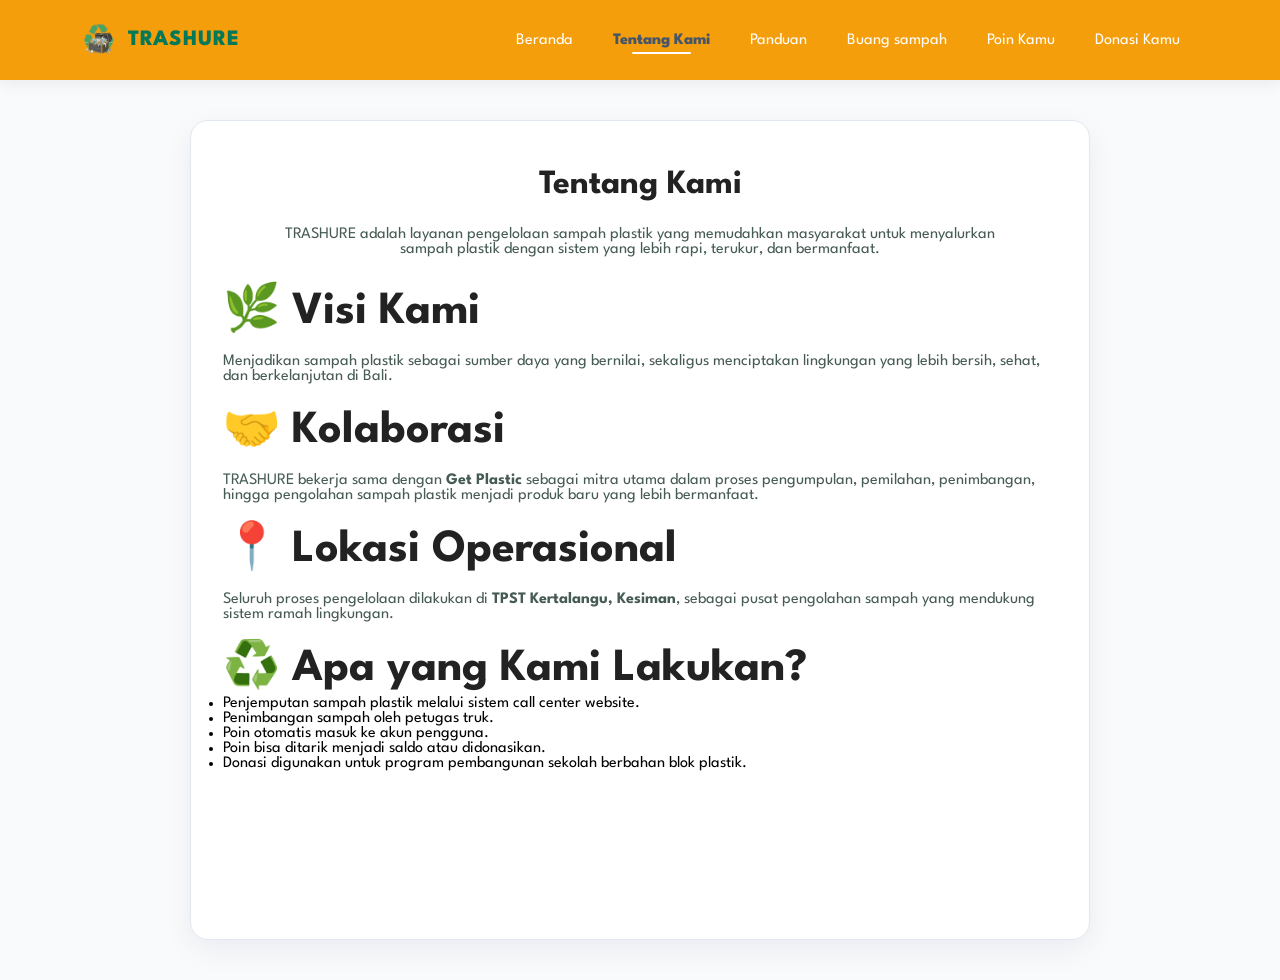
==== aboutus.html @ eafabfb1 "Add files via upload" ====
<!DOCTYPE html>
<html lang="en">

<head>
  <meta charset="UTF-8">
  <meta http-equiv="X-UA-Compatible" content="IE=edge">
  <meta name="viewport" content="width=device-width, initial-scale=1.0">
  <title>TRASHURE - Tentang Kami</title>

  <link rel="stylesheet" href="https://pro.fontawesome.com/releases/v5.10.0/css/all.css" />
  <link rel="stylesheet" href="style.css">
</head>

<body>

  <!-- HEADER -->
  <section id="header">
    <a href="index.html" class="brand">
      <img src="logo.png" class="logo" alt="Trashure Logo">
      <span class="brand-text">TRASHURE</span>
    </a>

    <div>
      <ul id="navbar">
        <li><a href="index.html">Beranda</a></li>
        <li><a class="active" href="aboutus.html">Tentang Kami</a></li>
        <li><a href="Panduan.html">Panduan</a></li>
        <li><a href="jemput.html">Buang sampah</a></li>
        <li><a href="poin.html">Poin Kamu</a></li>
        <li><a href="donasi.html">Donasi Kamu</a></li>
      </ul>
    </div>
  </section>

  <!-- MAIN -->
  <main id="about-page">

    <section class="about-box">
      <h1>Tentang Kami</h1>
      <p class="about-sub">
        TRASHURE adalah layanan pengelolaan sampah plastik yang memudahkan masyarakat untuk menyalurkan sampah plastik
        dengan sistem yang lebih rapi, terukur, dan bermanfaat.
      </p>

      <div class="about-card">
        <h2>🌿 Visi Kami</h2>
        <p>
          Menjadikan sampah plastik sebagai sumber daya yang bernilai, sekaligus menciptakan lingkungan yang lebih bersih,
          sehat, dan berkelanjutan di Bali.
        </p>
      </div>

      <div class="about-card">
        <h2>🤝 Kolaborasi</h2>
        <p>
          TRASHURE bekerja sama dengan <b>Get Plastic</b> sebagai mitra utama dalam proses pengumpulan, pemilahan,
          penimbangan, hingga pengolahan sampah plastik menjadi produk baru yang lebih bermanfaat.
        </p>
      </div>

      <div class="about-card">
        <h2>📍 Lokasi Operasional</h2>
        <p>
          Seluruh proses pengelolaan dilakukan di <b>TPST Kertalangu, Kesiman</b>,
          sebagai pusat pengolahan sampah yang mendukung sistem ramah lingkungan.
        </p>
      </div>

      <div class="about-card">
        <h2>♻️ Apa yang Kami Lakukan?</h2>
        <ul>
          <li>Penjemputan sampah plastik melalui sistem call center website.</li>
          <li>Penimbangan sampah oleh petugas truk.</li>
          <li>Poin otomatis masuk ke akun pengguna.</li>
          <li>Poin bisa ditarik menjadi saldo atau didonasikan.</li>
          <li>Donasi digunakan untuk program pembangunan sekolah berbahan blok plastik.</li>
        </ul>
      </div>

    </section>

  </main>

  <script src="script.js"></script>
</body>

</html>
---- style.css ----
@import url("https://fonts.googleapis.com/css2?family=Spartan:wght@100;200;300;400;500;600;700;800;900&display=swap");
* {
  margin: 0;
  padding: 0;
  box-sizing: border-box;
  font-family: "Spartan", sans-serif;
}

html {
  scroll-behavior: smooth;
}

/* Global Styles */

h1 {
  font-size: 50px;
  line-height: 64px;
  color: #222;


}

h2 {
  font-size: 46px;
  line-height: 54px;
  color: #222;
}

h4 {
  font-size: 20px;
  color: #222;
}

h6 {
  font-weight: 700;
  font-size: 12px;
}

p {
  font-size: 16px;
  color: #465b52;
  margin: 15px 0 20px 0;
}

.section-p1 {
  padding: 40px 80px;
}

.section-m1 {
  margin: 40px 0;
}

body {
  width: 100%;
  
}

#header{
    display: flex;
    align-items: center;
    justify-content: space-between;    
    padding: 20px 80px;
    background: rgb(245, 158, 11);
    box-shadow: 0 5px 15px rgb(0, 0, 0, 0.06);
}

#navbar{
    display: flex;
    align-items: center;
    justify-content: center;
}

#navbar li{
        list-style: none;
        padding: 0 20px;

}

#navbar li a{
    text-decoration: none;
    font-size: 16px;
    color:white;
    transition: 0.3 ease;
}

#navbar li a:hover,
#navbar li a.active {
    color: rgb(71, 85, 105);
}

/* =========================
   JEMPUT PAGE (LOGIN STYLE)
   ========================= */

#header {
  position: sticky;
  top: 0;
  z-index: 999;
}

/* Biar logo tidak kegedean */
.logo {
  height: 40px;
  width: auto;
}

#jemput-page {
  min-height: calc(100vh - 120px);
  display: flex;
  flex-direction: column;
  align-items: center;
  justify-content: center;
  padding: 40px 16px;
  background: #f8fafc;
}

/* Judul halaman */
.jemput-title {
  text-align: center;
  max-width: 600px;
  margin-bottom: 24px;
}

.jemput-title h1 {
  font-size: 34px;
  margin-bottom: 10px;
  color: #222;
}

.jemput-title p {
  font-size: 15px;
  color: rgb(71, 85, 105);
  line-height: 1.6;
}

/* Garis */
#jemput-page hr {
  width: 100%;
  max-width: 520px;
  border: none;
  border-top: 1px solid #e2e8f0;
  margin: 18px 0;
}

/* Card form */
.jemput-form {
  width: 100%;
  max-width: 520px;
  background: white;
  padding: 28px;
  border-radius: 18px;
  box-shadow: 0 10px 30px rgba(15, 23, 42, 0.08);
  border: 1px solid #e2e8f0;
}

/* Label */
.jemput-form label {
  font-size: 13px;
  font-weight: 600;
  color: #222;
  display: inline-block;
  margin-bottom: 8px;
}

/* Input, textarea, select */
.jemput-form input,
.jemput-form textarea,
.jemput-form select {
  width: 100%;
  padding: 12px 14px;
  border-radius: 12px;
  border: 1px solid #cbd5e1;
  font-size: 14px;
  outline: none;
  transition: 0.2s ease;
  background: #ffffff;
  color: #222;
}

/* Textarea */
.jemput-form textarea {
  resize: none;
}

/* Hover */
.jemput-form input:hover,
.jemput-form textarea:hover,
.jemput-form select:hover {
  border-color: #94a3b8;
}

/* Focus (electric blue) */
.jemput-form input:focus,
.jemput-form textarea:focus,
.jemput-form select:focus {
  border-color: rgb(37, 99, 235);
  box-shadow: 0 0 0 4px rgba(37, 99, 235, 0.15);
}

/* Tombol submit */
.jemput-form button {
  width: 100%;
  padding: 13px 16px;
  border: none;
  border-radius: 12px;
  cursor: pointer;
  font-size: 15px;
  font-weight: 700;
  background: rgb(4, 120, 87);
  color: white;
  transition: 0.2s ease;
  margin-top: 6px;
}

/* Hover tombol */
.jemput-form button:hover {
  transform: translateY(-1px);
  background: #059669;
}

/* Ketentuan (card juga) */
.jemput-ketentuan {
  width: 100%;
  max-width: 520px;
  background: white;
  padding: 20px 22px;
  border-radius: 18px;
  box-shadow: 0 10px 30px rgba(15, 23, 42, 0.06);
  border: 1px solid #e2e8f0;
}

.jemput-ketentuan h2 {
  font-size: 18px;
  margin-bottom: 12px;
  color: #222;
}

.jemput-ketentuan ul {
  margin: 0;
  padding-left: 18px;
  color: rgb(71, 85, 105);
  line-height: 1.7;
  font-size: 14px;
}

.brand {
  display: flex;
  align-items: center;
  gap: 10px;
  text-decoration: none;
}

.brand-text {
  font-size: 22px;
  font-weight: 800;
  color: rgb(4, 120, 87); /* Emerald Green */
  letter-spacing: 1px;
}

.hasil-konversi {
  background: #f1f5f9;
  padding: 16px;
  border-radius: 14px;
  margin-bottom: 16px;
  border: 1px solid #e2e8f0;
}

.hasil-konversi p {
  margin: 0;
  font-size: 14px;
  color: rgb(71, 85, 105);
}

.hasil-konversi h3 {
  margin: 8px 0 6px 0;
  font-size: 22px;
  font-weight: 900;
  color: rgb(4, 120, 87);
}

.hasil-konversi small {
  color: rgb(71, 85, 105);
}

.pesan-konfirmasi {
  margin-top: 18px;
  background: #ecfdf5;
  border: 1px solid #a7f3d0;
  padding: 16px;
  border-radius: 14px;
  color: rgb(4, 120, 87);
  font-weight: 700;
  line-height: 1.5;
}

/* =========================
   DASHBOARD POIN (BAGAN)
   ========================= */

#poin-page {
  padding: 40px 16px;
  background: #f8fafc;
  min-height: 100vh;
}

.poin-dashboard {
  max-width: 950px;
  margin: 0 auto 25px auto;
}

/* Bagan umum */
.bagan {
  background: white;
  border-radius: 18px;
  padding: 22px;
  border: 1px solid #e2e8f0;
  box-shadow: 0 10px 30px rgba(15, 23, 42, 0.06);
}

/* Bagan besar */
.bagan.besar {
  margin-bottom: 18px;
  text-align: center;
}

.bagan h3 {
  font-size: 16px;
  font-weight: 800;
  color: #222;
  margin-bottom: 10px;
}

.bagan .angka {
  font-size: 40px;
  font-weight: 900;
  margin: 0;
  color: rgb(4, 120, 87); /* emerald */
}

.bagan .ket {
  margin-top: 12px;
  font-size: 14px;
  color: rgb(71, 85, 105);
  line-height: 1.6;
}

/* Row 2 bagan */
.bagan-row {
  display: grid;
  grid-template-columns: repeat(2, 1fr);
  gap: 18px;
}

/* Bagan kecil */
.bagan.kecil .angka {
  font-size: 26px;
  color: rgb(37, 99, 235); /* electric blue */
}

/* Biar bagan donasi beda warna */
.bagan.kecil:last-child .angka {
  color: rgb(245, 158, 11); /* golden amber */
}

/* Responsive */
@media (max-width: 800px) {
  .bagan-row {
    grid-template-columns: 1fr;
  }

  .bagan .angka {
    font-size: 32px;
  }
}

#navbar li a.active {
  font-weight: 800;
  position: relative;
}

#navbar li a.active::after {
  content: "";
  width: 60%;
  height: 2px;
  background: white;
  position: absolute;
  bottom: -6px;
  left: 20%;
  border-radius: 2px;
}

/* =========================
   HALAMAN BELUM TERSEDIA
   ========================= */

.belum-page {
  min-height: calc(100vh - 100px);
  display: flex;
  align-items: center;
  justify-content: center;
  padding: 40px 16px;
  background: #f8fafc;
}

.belum-card {
  width: 100%;
  max-width: 520px;
  background: white;
  border-radius: 18px;
  padding: 28px;
  text-align: center;
  border: 1px solid #e2e8f0;
  box-shadow: 0 10px 30px rgba(15, 23, 42, 0.08);
}

.belum-card h1 {
  font-size: 36px;
  margin-bottom: 12px;
}

.belum-card p {
  font-size: 15px;
  color: rgb(71, 85, 105);
  line-height: 1.7;
  margin-bottom: 18px;
}

.belum-btn {
  display: inline-block;
  width: 100%;
  padding: 13px 16px;
  border-radius: 12px;
  font-weight: 800;
  text-decoration: none;
  background: rgb(4, 120, 87);
  color: white;
  transition: 0.2s ease;
}

.belum-btn:hover {
  transform: translateY(-1px);
  background: #059669;
}

/* =========================
   DONASI PAGE (EMPTY STATE)
   ========================= */

.donasi-page {
  min-height: calc(100vh - 100px);
  display: flex;
  align-items: center;
  justify-content: center;
  padding: 40px 16px;
  background: #f8fafc;
}

.donasi-card {
  width: 100%;
  max-width: 600px;
  background: white;
  border-radius: 18px;
  padding: 30px;
  text-align: center;
  border: 1px solid #e2e8f0;
  box-shadow: 0 10px 30px rgba(15, 23, 42, 0.08);
}

.donasi-card h1 {
  font-size: 30px;
  margin-bottom: 14px;
}

.donasi-empty {
  font-size: 18px;
  font-weight: 800;
  color: rgb(245, 158, 11);
  margin-bottom: 10px;
}

.donasi-sub {
  font-size: 15px;
  color: rgb(71, 85, 105);
  line-height: 1.7;
  margin-bottom: 18px;
}

.donasi-btn {
  display: inline-block;
  width: 100%;
  padding: 13px 16px;
  border-radius: 12px;
  font-weight: 800;
  text-decoration: none;
  background: rgb(245, 158, 11);
  color: white;
  transition: 0.2s ease;
}

.donasi-btn:hover {
  transform: translateY(-1px);
  background: #f59e0b;
}

/* =========================
   PANDUAN PAGE
   ========================= */

.panduan-page {
  padding: 40px 16px;
  background: #f8fafc;
  min-height: 100vh;
}

.panduan-title {
  max-width: 850px;
  margin: 0 auto 25px auto;
  text-align: center;
}

.panduan-title h1 {
  font-size: 34px;
  margin-bottom: 10px;
}

.panduan-title p {
  font-size: 15px;
  color: rgb(71, 85, 105);
  line-height: 1.7;
}

.panduan-box {
  max-width: 850px;
  margin: 0 auto 18px auto;
  background: white;
  border-radius: 18px;
  padding: 24px;
  border: 1px solid #e2e8f0;
  box-shadow: 0 10px 30px rgba(15, 23, 42, 0.06);
}

.panduan-box h2 {
  font-size: 18px;
  margin-bottom: 12px;
}

.panduan-box ul {
  margin: 0;
  padding-left: 18px;
  line-height: 1.7;
  color: rgb(71, 85, 105);
  font-size: 15px;
}

.panduan-box p {
  margin: 0;
  font-size: 15px;
  line-height: 1.7;
  color: rgb(71, 85, 105);
}

/* box penting */
.panduan-box.penting {
  border: 1px solid #fde68a;
  background: #fffbeb;
}

/* =========================
   HOME / BERANDA
   ========================= */

.home-page {
  padding: 40px 16px;
  background: #f8fafc;
  min-height: 100vh;
}

.hero {
  max-width: 1100px;
  margin: 0 auto 40px auto;
  display: grid;
  grid-template-columns: 1.3fr 0.7fr;
  gap: 20px;
  align-items: start;
}

.hero-text h1 {
  font-size: 40px;
  margin-bottom: 12px;
}

.hero-text p {
  color: rgb(71, 85, 105);
  line-height: 1.7;
  font-size: 15px;
}

.hero-btn {
  display: flex;
  gap: 12px;
  margin-top: 18px;
  flex-wrap: wrap;
}

.btn-primary {
  display: inline-block;
  padding: 13px 18px;
  border-radius: 12px;
  font-weight: 800;
  text-decoration: none;
  background: rgb(4, 120, 87);
  color: white;
  transition: 0.2s ease;
}

.btn-primary:hover {
  transform: translateY(-1px);
  background: #059669;
}

.btn-secondary {
  display: inline-block;
  padding: 13px 18px;
  border-radius: 12px;
  font-weight: 800;
  text-decoration: none;
  background: white;
  border: 1px solid #e2e8f0;
  color: rgb(71, 85, 105);
  transition: 0.2s ease;
}

.btn-secondary:hover {
  transform: translateY(-1px);
  border-color: #cbd5e1;
}

/* Box kanan */
.hero-box {
  background: white;
  border-radius: 18px;
  padding: 22px;
  border: 1px solid #e2e8f0;
  box-shadow: 0 10px 30px rgba(15, 23, 42, 0.06);
}

.hero-box h3 {
  font-size: 16px;
  margin-bottom: 12px;
}

.hero-box ul {
  list-style: none;
  padding: 0;
  margin: 0;
  line-height: 2;
  color: rgb(71, 85, 105);
  font-size: 14px;
}

/* Produk */
.produk {
  max-width: 1100px;
  margin: 0 auto 40px auto;
}

.produk h2 {
  font-size: 26px;
  margin-bottom: 10px;
}

.produk-sub {
  margin-top: 0;
  font-size: 15px;
  color: rgb(71, 85, 105);
  line-height: 1.7;
  margin-bottom: 20px;
}

.produk-grid {
  display: grid;
  grid-template-columns: repeat(4, 1fr);
  gap: 18px;
}

.produk-card {
  background: white;
  border-radius: 18px;
  overflow: hidden;
  border: 1px solid #e2e8f0;
  box-shadow: 0 10px 30px rgba(15, 23, 42, 0.06);
}

.produk-card img {
  width: 100%;
  height: 160px;
  object-fit: cover;
  display: block;
}

.produk-card h4 {
  font-size: 15px;
  margin: 14px 14px 6px 14px;
}

.produk-card p {
  font-size: 13px;
  margin: 0 14px 16px 14px;
  color: rgb(71, 85, 105);
  line-height: 1.6;
}

/* CTA */
.cta {
  max-width: 1100px;
  margin: 0 auto;
  background: white;
  border-radius: 18px;
  padding: 28px;
  text-align: center;
  border: 1px solid #e2e8f0;
  box-shadow: 0 10px 30px rgba(15, 23, 42, 0.06);
}

.cta h2 {
  font-size: 24px;
  margin-bottom: 10px;
}

.cta p {
  font-size: 15px;
  color: rgb(71, 85, 105);
  line-height: 1.7;
  margin-bottom: 18px;
}

/* Responsive */
@media (max-width: 1000px) {
  .produk-grid {
    grid-template-columns: repeat(2, 1fr);
  }

  .hero {
    grid-template-columns: 1fr;
  }
}

@media (max-width: 520px) {
  .produk-grid {
    grid-template-columns: 1fr;
  }
}

/* =========================
   ABOUT US PAGE
   ========================= */

#about-page {
  padding: 40px 16px;
  background: #f8fafc;
  min-height: 100vh;
  display: flex;
  justify-content: center;
}

.about-box {
  width: 100%;
  max-width: 900px;
  background: white;
  padding: 32px;
  border-radius: 18px;
  border: 1px solid #e2e8f0;
  box-shadow: 0 10px 30px rgba(15, 23, 42, 0.06);
}

/* Judul */
.about-box h1 {
  font-size: 34px;
  margin-bottom: 10px;
  color: #222;
  text-align: center;
}

/* Subtext */
.about-sub {
  text-align: center;
  max-width: 720px;
  margin: 0 auto 28px auto;
  fo
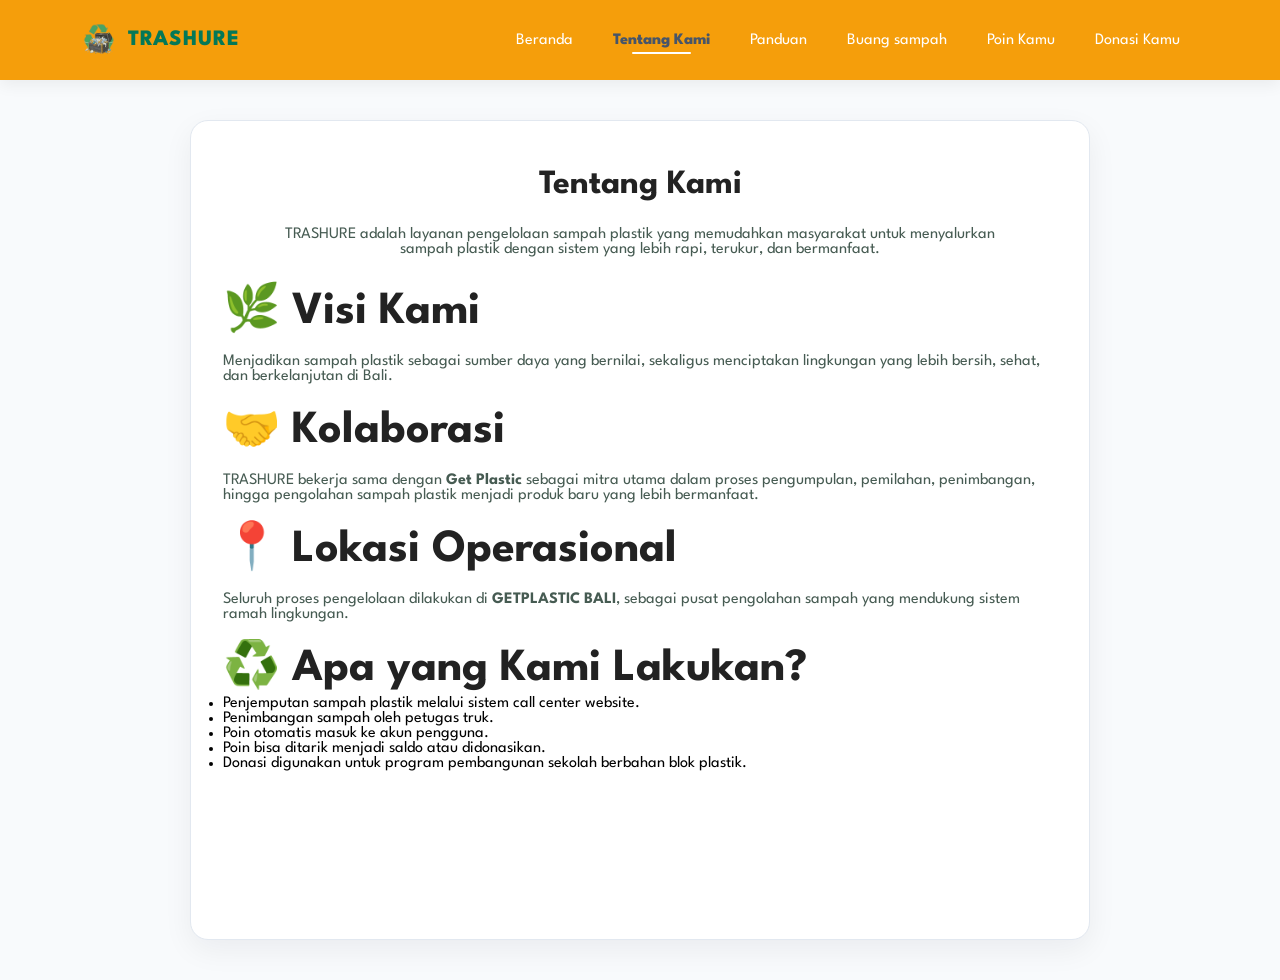
==== commit 92b10ec2: "Update aboutus.html" ====
--- a/aboutus.html
+++ b/aboutus.html
@@ -61,7 +61,7 @@
       <div class="about-card">
         <h2>📍 Lokasi Operasional</h2>
         <p>
-          Seluruh proses pengelolaan dilakukan di <b>TPST Kertalangu, Kesiman</b>,
+          Seluruh proses pengelolaan dilakukan di <b>GETPLASTIC BALI</b>,
           sebagai pusat pengolahan sampah yang mendukung sistem ramah lingkungan.
         </p>
       </div>
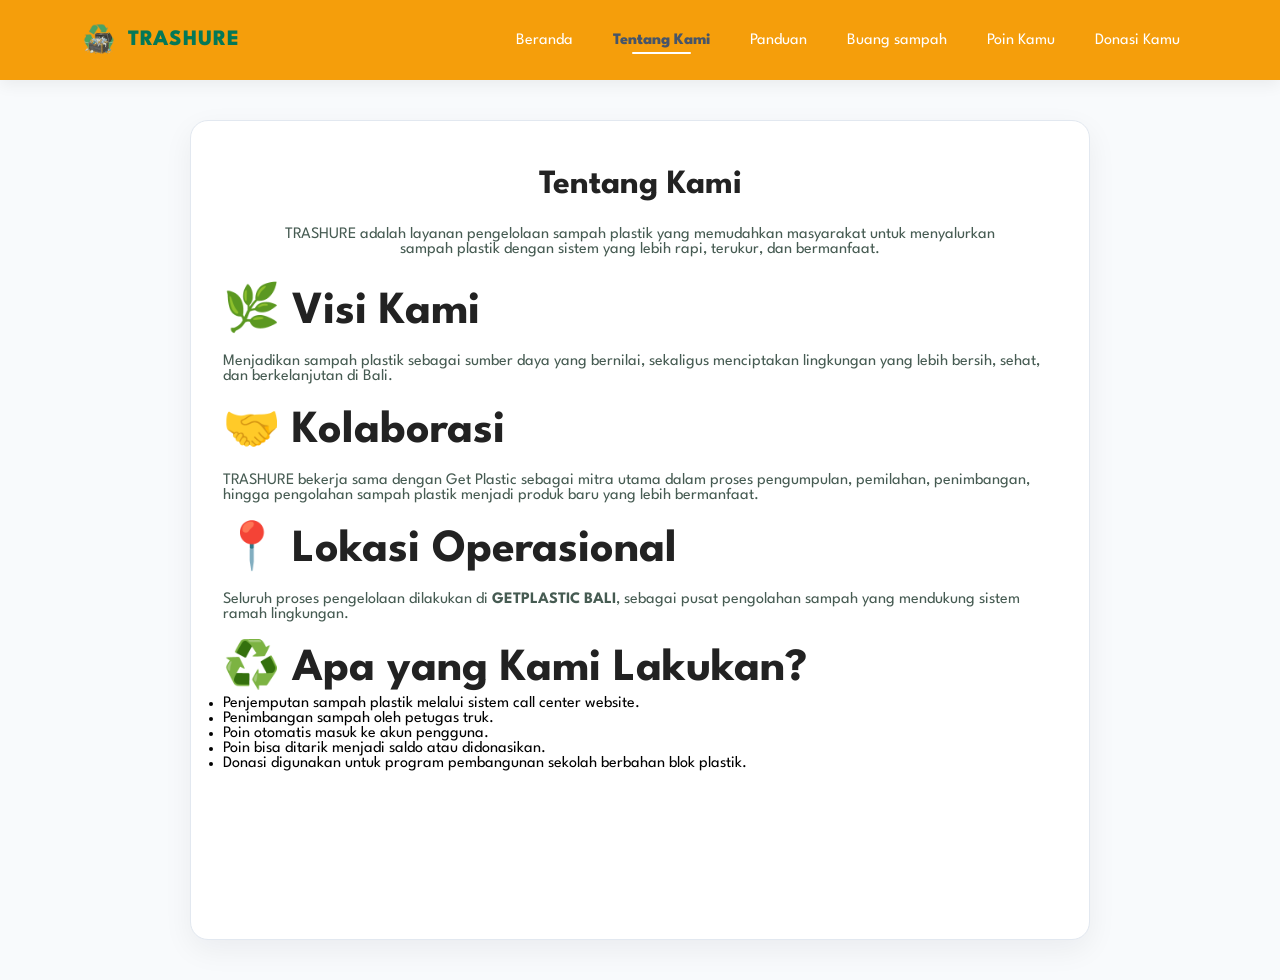
==== commit 92539786: "Update aboutus.html" ====
--- a/aboutus.html
+++ b/aboutus.html
@@ -52,9 +52,8 @@
 
       <div class="about-card">
         <h2>🤝 Kolaborasi</h2>
-        <p>
-          TRASHURE bekerja sama dengan <b>Get Plastic</b> sebagai mitra utama dalam proses pengumpulan, pemilahan,
-          penimbangan, hingga pengolahan sampah plastik menjadi produk baru yang lebih bermanfaat.
+        <p> 
+          TRASHURE bekerja sama dengan Get Plastic sebagai mitra utama dalam proses pengumpulan, pemilahan, penimbangan, hingga pengolahan sampah plastik menjadi produk baru yang lebih bermanfaat.
         </p>
       </div>
 
